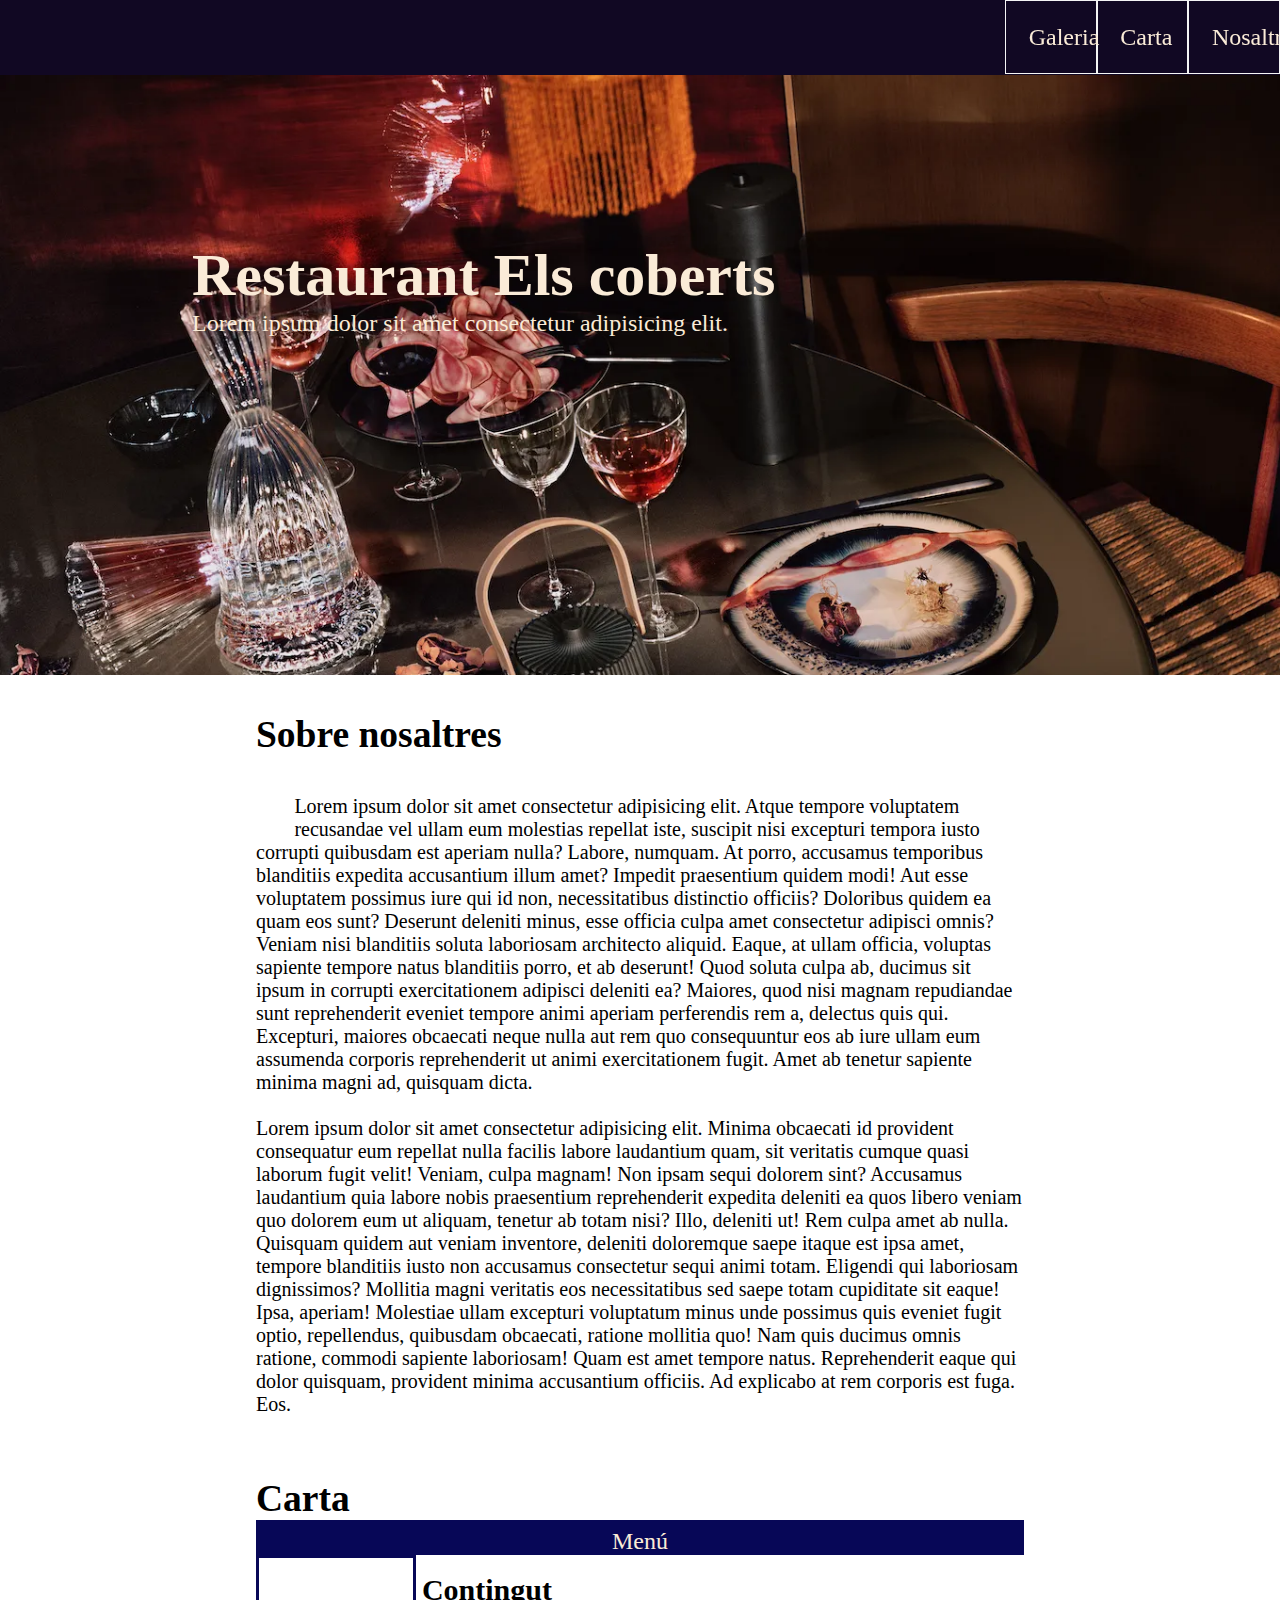
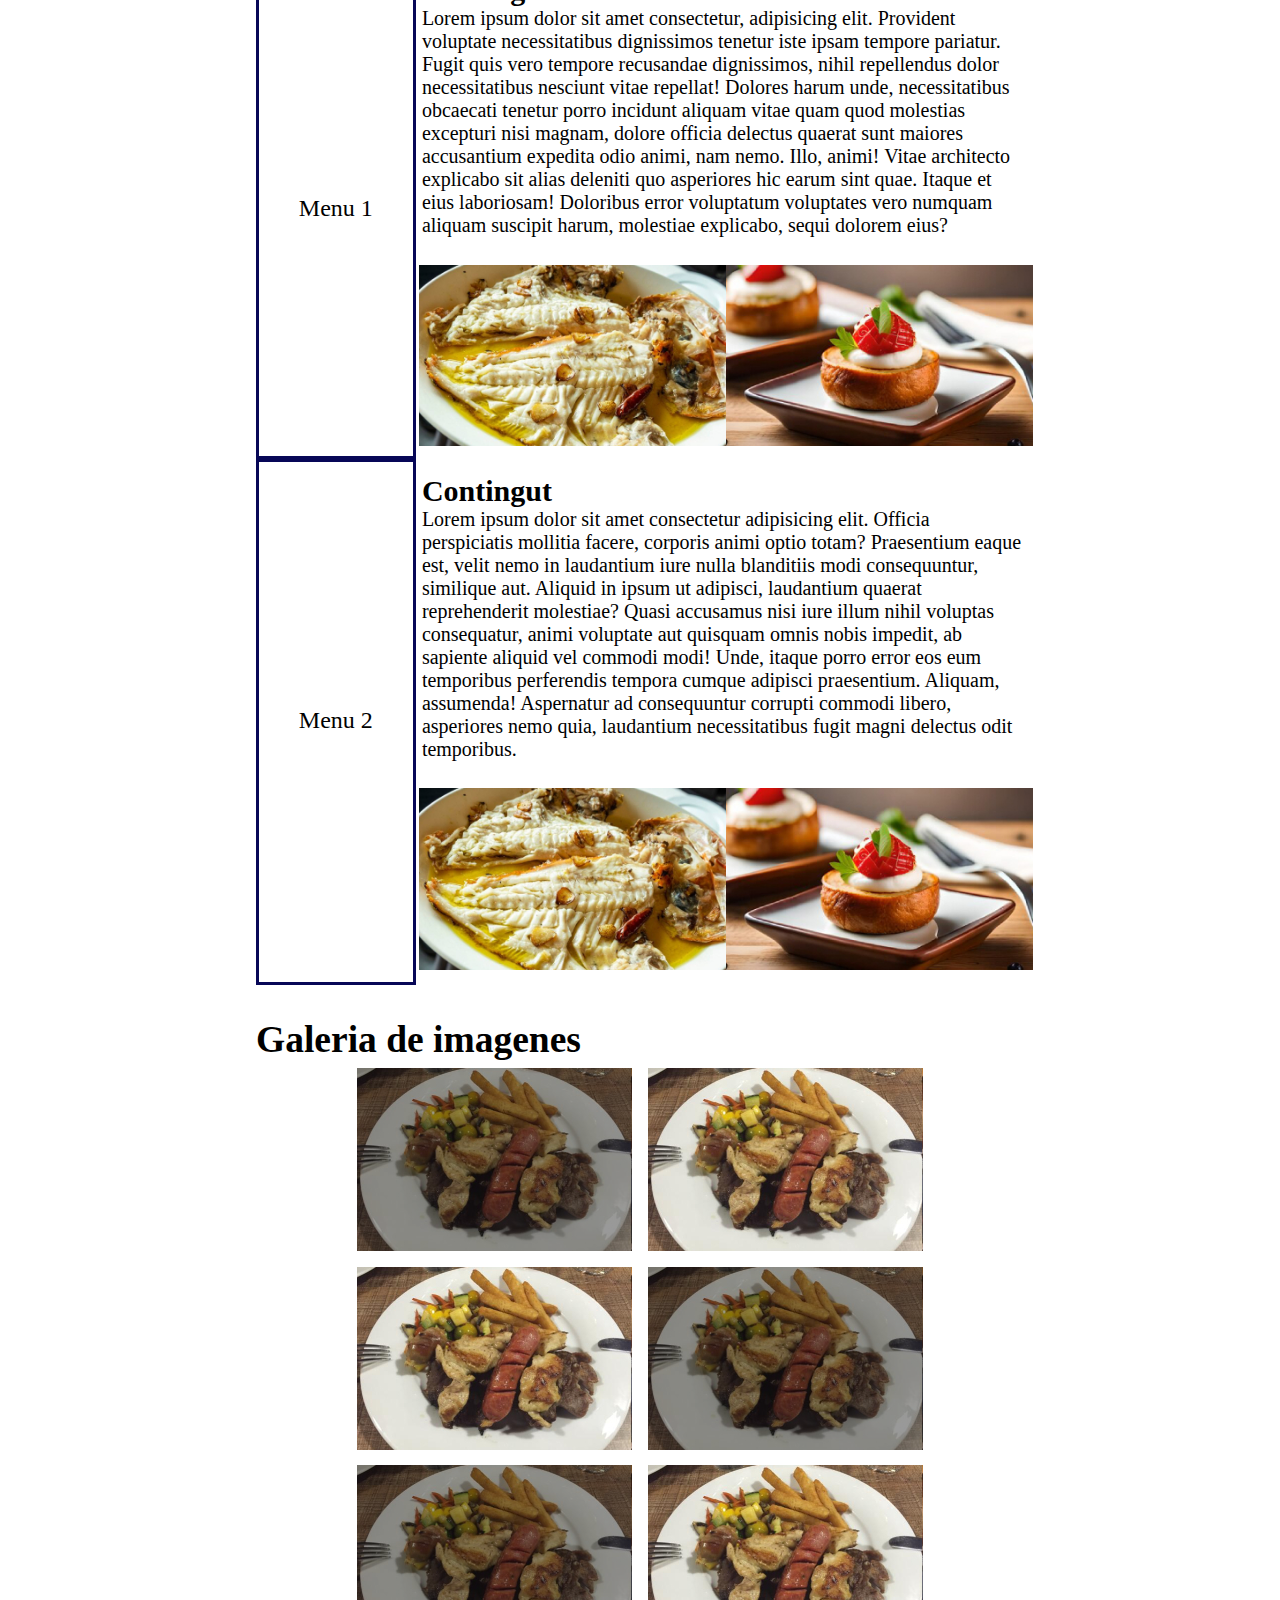
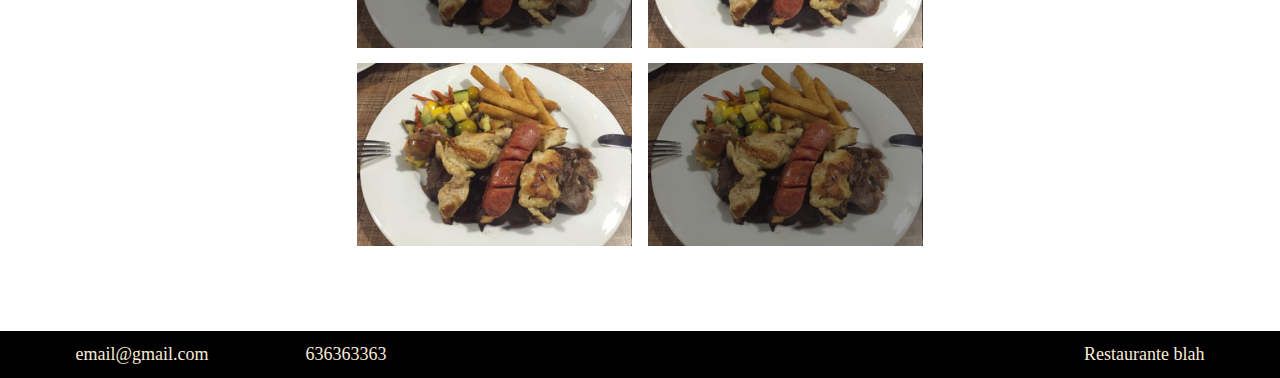
==== Proyecto-restaurante/index.html @ 462fe9fb "cambio de repo" ====
<!DOCTYPE html>
<html lang="en">
<head>
    <meta charset="UTF-8">
    <meta name="viewport" content="width=device-width, initial-scale=1.0">
    <link rel="stylesheet" href="header.css">
    <link rel="stylesheet" href="cabezal.css">
    <link rel="stylesheet" href="sobreNosaltres.css">
    <link rel="stylesheet" href="carta.css">
    <link rel="stylesheet" href="galeria.css">
    <link rel="stylesheet" href="footer.css">
    <title>Web Interficies</title>
</head>


<body style="margin-top: 5rem;">
    <div class="placeholder">
    <header>
        <div class="ul-head">
            <div class="div-head" ><a href="" class="a-header">Nosaltres</a>  </div>
            <div class="div-head" ><a href="" class="a-header">Carta    </a>  </div>
            <div class="div-head" ><a href="" class="a-header">Galeria  </a>  </div>
        </div>
    </header>
    </div>
    <div class="cuerpo">
        <!-- Imagen de entradada -->
    <div class="cabezal">
        <div class="p-cabezal">
        <h1>Restaurant Els coberts</h1>
        <p class="p-lorem">Lorem ipsum dolor sit amet consectetur adipisicing elit.</p>
        </div>
    </div> 
    <div class="contenido" style="display: flex; flex-direction: column; justify-content: center; align-items: center; padding-left: 20%; padding-right: 20%; margin-top: 0%; padding-top: 0%; margin:0%; ">
       
     <div class="H"><h2>Sobre nosaltres</h2></div>
        <!-- Contenedor sobre nosaltres  ********************** -->
        <div class="sobre-container">
            <div class="imagen-izq"><img src="/imagenes/restaurante3.png" alt="" ></div>
            <p class="p1">Lorem ipsum dolor sit amet consectetur adipisicing elit. Atque tempore voluptatem recusandae vel ullam eum molestias repellat iste, suscipit nisi excepturi tempora iusto corrupti quibusdam est aperiam nulla? Labore, numquam.
            At porro, accusamus temporibus blanditiis expedita accusantium illum amet? Impedit praesentium quidem modi! Aut esse voluptatem possimus iure qui id non, necessitatibus distinctio officiis? Doloribus quidem ea quam eos sunt?
            Deserunt deleniti minus, esse officia culpa amet consectetur adipisci omnis? Veniam nisi blanditiis soluta laboriosam architecto aliquid. Eaque, at ullam officia, voluptas sapiente tempore natus blanditiis porro, et ab deserunt!
            Quod soluta culpa ab, ducimus sit ipsum in corrupti exercitationem adipisci deleniti ea? Maiores, quod nisi magnam repudiandae sunt reprehenderit eveniet tempore animi aperiam perferendis rem a, delectus quis qui.
            Excepturi, maiores obcaecati neque nulla aut rem quo consequuntur eos ab iure ullam eum assumenda corporis reprehenderit ut animi exercitationem fugit. Amet ab tenetur sapiente minima magni ad, quisquam dicta.</p>
            <div class="clear"></div>
            <span class="imagen-der"><img src="/imagenes/restaurante2.jpg" alt="" ></span>
            <p class="p2">Lorem ipsum dolor sit amet consectetur adipisicing elit. Minima obcaecati id provident consequatur eum repellat nulla facilis labore laudantium quam, sit veritatis cumque quasi laborum fugit velit! Veniam, culpa magnam!
            Non ipsam sequi dolorem sint? Accusamus laudantium quia labore nobis praesentium reprehenderit expedita deleniti ea quos libero veniam quo dolorem eum ut aliquam, tenetur ab totam nisi? Illo, deleniti ut!
            Rem culpa amet ab nulla. Quisquam quidem aut veniam inventore, deleniti doloremque saepe itaque est ipsa amet, tempore blanditiis iusto non accusamus consectetur sequi animi totam. Eligendi qui laboriosam dignissimos?
            Mollitia magni veritatis eos necessitatibus sed saepe totam cupiditate sit eaque! Ipsa, aperiam! Molestiae ullam excepturi voluptatum minus unde possimus quis eveniet fugit optio, repellendus, quibusdam obcaecati, ratione mollitia quo!
            Nam quis ducimus omnis ratione, commodi sapiente laboriosam! Quam est amet tempore natus. Reprehenderit eaque qui dolor quisquam, provident minima accusantium officiis. Ad explicabo at rem corporis est fuga. Eos.</p>
        </div>
        <div class="H"><h2>Carta</h2></div>
             <div class="carta-container">
                <p class="item1">Menú</p>
                <p class="item2">Menu 1</p>
                <div class="item3">
                    <h4 class="carta-h4">Contingut</h4>
                    <p class="carta-p">Lorem ipsum dolor sit amet consectetur, adipisicing elit. Provident voluptate necessitatibus dignissimos tenetur iste ipsam tempore pariatur. Fugit quis vero tempore recusandae dignissimos, nihil repellendus dolor necessitatibus nesciunt vitae repellat!
                    Dolores harum unde, necessitatibus obcaecati tenetur porro incidunt aliquam vitae quam quod molestias excepturi nisi magnam, dolore officia delectus quaerat sunt maiores accusantium expedita odio animi, nam nemo. Illo, animi!
                    Vitae architecto explicabo sit alias deleniti quo asperiores hic earum sint quae. Itaque et eius laboriosam! Doloribus error voluptatum voluptates vero numquam aliquam suscipit harum, molestiae explicabo, sequi dolorem eius?</p>
                </div>
                <div class="item4">
                    <div class="div-img">
                        <img class="img-it" src="imagenes/plato5.jpg" alt="plato1">
                    </div>
                    <div class="div-img">
                        <img class="img-it" src="imagenes/plato6.jpg" alt="plato2">
                    </div>
                </div>
            </div>     
            <!-- ******************************************* -->
            <div class="carta-container2">
                <p class="item5">Menu 2</p>
                <div class="item6">
                    <h4 class="carta-h4">Contingut</h4>
                    <p class="carta-p">Lorem ipsum dolor sit amet consectetur adipisicing elit. Officia perspiciatis mollitia facere, corporis animi optio totam? Praesentium eaque est, velit nemo in laudantium iure nulla blanditiis modi consequuntur, similique aut.
                    Aliquid in ipsum ut adipisci, laudantium quaerat reprehenderit molestiae? Quasi accusamus nisi iure illum nihil voluptas consequatur, animi voluptate aut quisquam omnis nobis impedit, ab sapiente aliquid vel commodi modi!
                    Unde, itaque porro error eos eum temporibus perferendis tempora cumque adipisci praesentium. Aliquam, assumenda! Aspernatur ad consequuntur corrupti commodi libero, asperiores nemo quia, laudantium necessitatibus fugit magni delectus odit temporibus.</p>
                </div>
                <div class="item7">
                    <div class="div-img">
                        <img class="img-it" src="imagenes/plato5.jpg" alt="plato1">
                    </div>
                    <div class="div-img">
                        <img class="img-it" src="imagenes/plato6.jpg" alt="plato2">
                    </div>
                </div>
          </div>

            <div class="H"> <h2>Galeria de imagenes</h2></div>
            <div class="galeria-container">
                <img class="img-galeria" src="imagenes/plato2.jpg" alt="">
                <img class="img-galeria" src="imagenes/plato2.jpg" alt="">
                <img class="img-galeria" src="imagenes/plato2.jpg" alt="">
                <img class="img-galeria" src="imagenes/plato2.jpg" alt="">
                <img class="img-galeria" src="imagenes/plato2.jpg" alt="">
                <img class="img-galeria" src="imagenes/plato2.jpg" alt="">
                <img class="img-galeria" src="imagenes/plato2.jpg" alt="">
                <img class="img-galeria" src="imagenes/plato2.jpg" alt="">
            </div>
        </div>
   
    </div>
  </div>
     <footer>
            <div class="footer-left"> email@gmail.com  </div>
            <div class="footer-left"> 636363363        </div>
            <div class="invisible"></div>
            <div class="footer-right">Restaurante blah </div>
    </footer>
</body>
</html>
---- Proyecto-restaurante/header.css ----
*{
    padding: 0px;
    margin: 0px;
    font-size: 15px;
}
header {
    background-color: #110823;
    font-size: xx-large;
    height: 5rem;
    color: antiquewhite;
    padding: 0px;
    margin: 0px;
    margin-bottom: 0%;
}

.div-head {
    border: 1px solid whitesmoke;
    float: right;
    width: 7%;
    align-items: center ;
    justify-content: center ;
    text-align: center;
}

.div-head:hover{
    background-color: rgb(46, 42, 42);
    transform:scale(1.1);
}
.a-header{
    padding: 1.5rem   ;
    display: block;
    font-size: x-large    ;
    color: antiquewhite ;
    text-decoration: none;

}
.placeholder{
    width: 100%;
    height: 3rem;
    position: fixed;
    top: 0px;
}
---- Proyecto-restaurante/cabezal.css ----
*{
    padding: 0px;
    margin: 0px;
    font-size: 15px;
}
.cabezal{
    margin-top: 1%;
    color: antiquewhite;
    margin: 0%;
    margin-top: 0%;
    width: 100%;
    height: 40rem;
    padding: 0px;
    display: flex;
    justify-content: flex-start;
    align-items: flex-start;
    background-image: url('imagenes/fondo.webp');
    background-size:cover ;
    margin-bottom: 0%;
}
.p-cabezal{
    margin-top: 13%;
    margin-left: 15%;
}
h1{
    font-size: 4rem;
}
.p-lorem{
    font-size: x-large  ;
}
---- Proyecto-restaurante/sobreNosaltres.css ----
.H{
    margin-top: 5%  ;
    width: 100%;
    display: flex;
    justify-content: flex-start ;
    margin-bottom: 0%;
}
h2{
    font-size: 2.5rem;
}

.sobre-container{
    margin-top: 5%   ;
}
.imagen-izq{
    float:left;
    margin-right: 5% ;
    margin-bottom: 3% ;

}
.clear{
    clear: both;
}
.imagen-der{
    float:right;
    float: inline-end;
    margin-left: 5%;

}

.imagen-der :hover{
    transform: scale(1.8);
}
.imagen-izq :hover{
    transform: scale(1.8);
}
p{
    margin-bottom: 3% ;
    font-size: 20px;
}
---- Proyecto-restaurante/carta.css ----
.carta-container{
    width: 100%;
    display: grid;
    grid-template-columns: 20% 40% 40%;
    justify-content: space-evenly;
    height: 100%;
    padding: 0%;
}
.item1{
    padding-top: 1%;
    margin: 0%;
    width: 100%;
    align-items: center;
    font-size: 1.6rem ;
    color: antiquewhite;
    text-align: center ;
    justify-content: center;
    grid-column: 1 / span 4;
    background-color: rgb(7, 7, 87);
}
.item2{
    font-size: 1.6rem ;
    border: 3px solid rgb(7, 7, 87);  
    width: 100%;
    height: 100%;
    display: flex;
    justify-content: center;
    align-items: center;
    text-align: center;
    grid-row: 2 / span 2;
    grid-column: 1 ;
  
}
.item3{
    margin-top: 3%;
    font-size: 2rem;
    padding-left: 2%;
    grid-row: 2;
    grid-column: 2/ span 3;
    justify-content: flex-start;
    align-items: center ;
}
.item4{
    display: flex;  
    justify-content: space-evenly ;
    align-items: center;
    grid-column: 2/ span 3;
    grid-row: 3;
}

.img-it{
    margin: 3%;
    width: 100%;
}

.carta-h4{
    font-size: 2rem;
}
.carta-p{
    font-size: 20px;
}
.div-img{
   display: flex;
}


/* ++++++++++++++++++++++ */
.carta-container2{
    width: 100%;
    display: grid;
    grid-template-columns: 20% 40% 40%;
    justify-content: space-evenly;
    border-top: 0px;
    height: 100%;
    padding: 0%;
    gap:0px;
    
}

.item5{
    font-size: 1.6rem ;
    border: 3px solid rgb(7, 7, 87);  
    width: 100%;
    height: 100%;
    display: flex;
    justify-content: center;
    align-items: center;
    text-align: center;
    grid-row: 2 / span 2;
    grid-column: 1 ;
    margin-top: 0%;
    padding-top: 0%;   
}

.item6{
    margin-top: 3%;
    font-size: 2rem;
    padding-left: 2%;
    grid-row: 2;
    grid-column: 2/ span 3;
    justify-content: flex-start;
    align-items: center ;
}
.item7{
    display: flex;  
    justify-content: space-evenly ;
    height: 100%;
    width: 100%;
    align-items: center;
    grid-column: 2/ span 3;
    grid-row: 3;
}
---- Proyecto-restaurante/galeria.css ----
.galeria-container{
    display: flex;
    flex-wrap: wrap;
    justify-content: center;
    align-items: center;
    margin-bottom: 10%;
}
.galeria-container img:nth-child(1),
.galeria-container img:nth-child(4),
.galeria-container img:nth-child(5),
.galeria-container img:nth-child(8) {
    filter: brightness(60%);
}
.img-galeria{
    margin: 1%;
}
.galeria-container img:hover{
    filter: brightness(0.5);
    transform: scale(0.9);
    border: 5px ridge rgb(142, 142, 237);
}
---- Proyecto-restaurante/footer.css ----
footer{
padding: 1%;
height: 2%;
width: 98%;
display: flex; 
align-items: center;  
justify-content: space-between;
flex-direction: row;
background-color: black;
color: antiquewhite;

}

.invisible{
    height: 100%;
    width: 50%;
    border:1px solid black
}
.footer-right{
    font-size:large;
    margin-right: 5%;
}

.footer-left{
    font-size:large;
    margin-left: 5%; ;
}
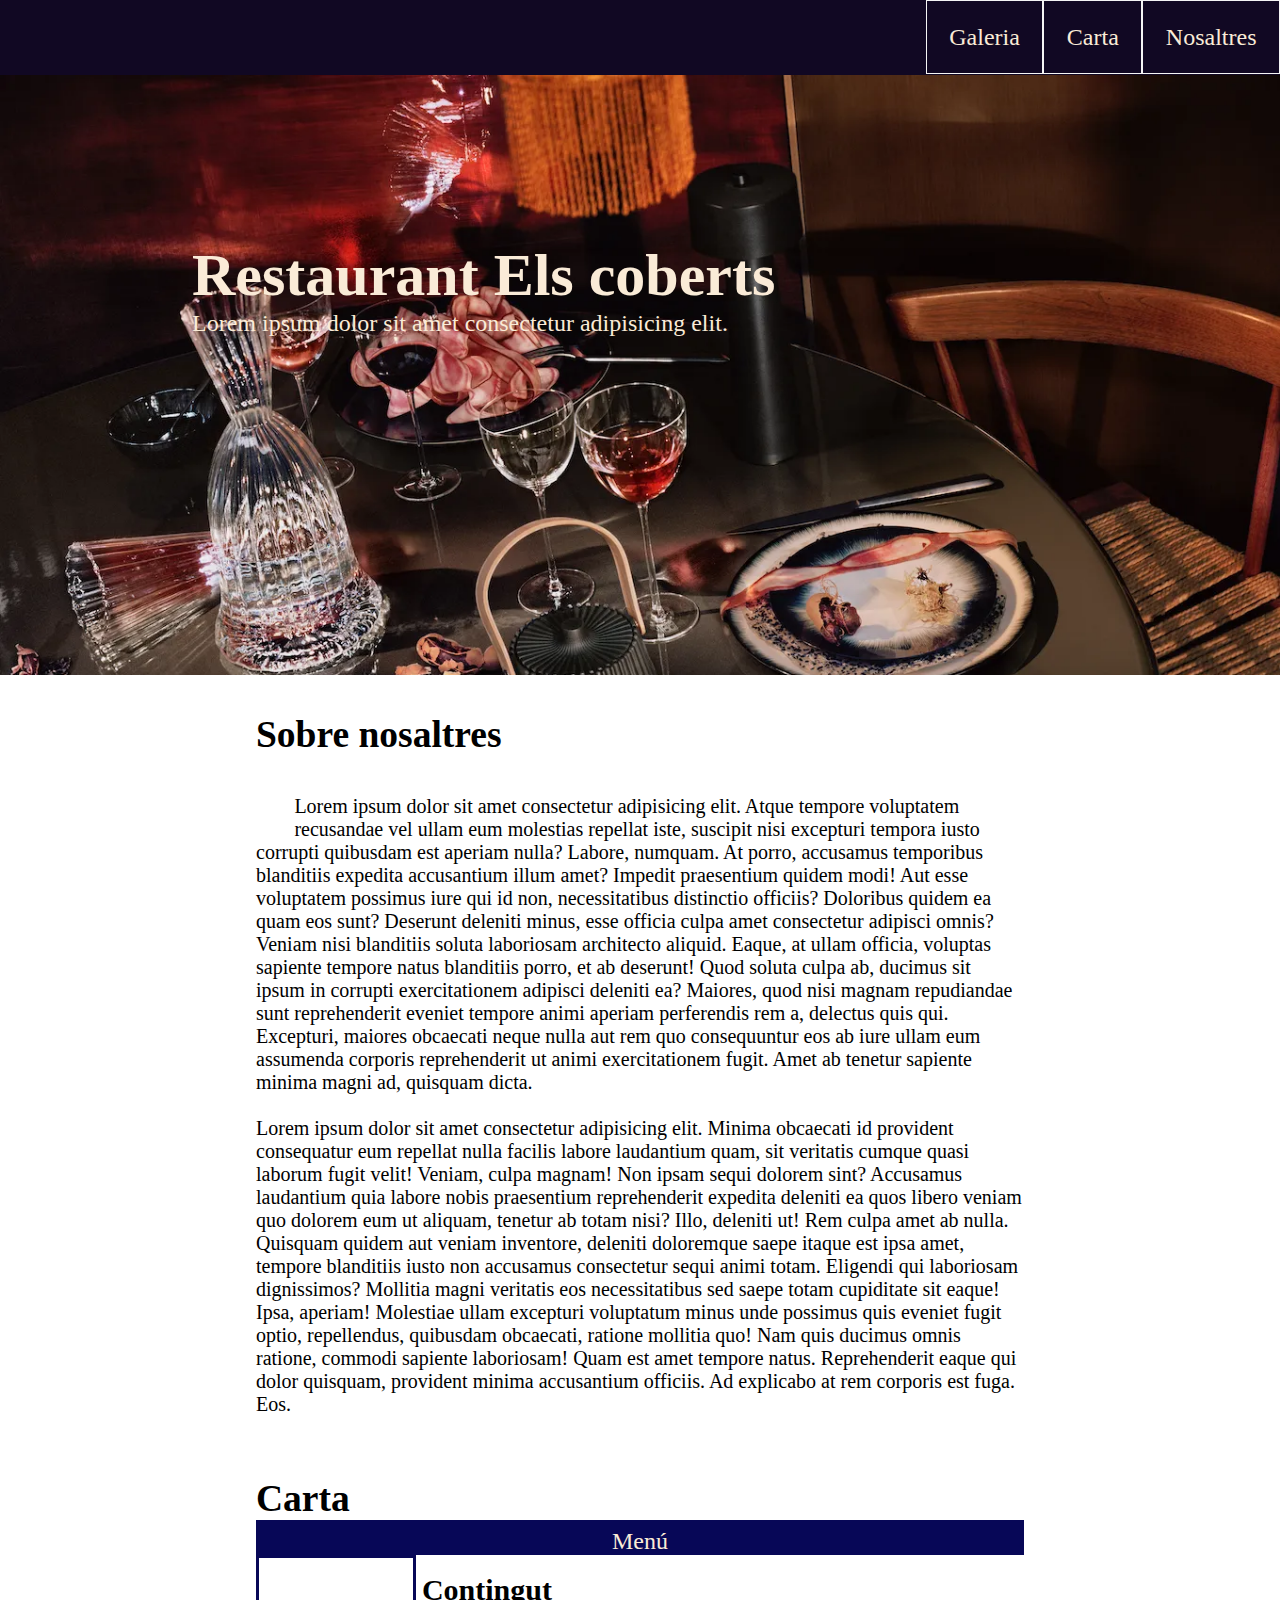
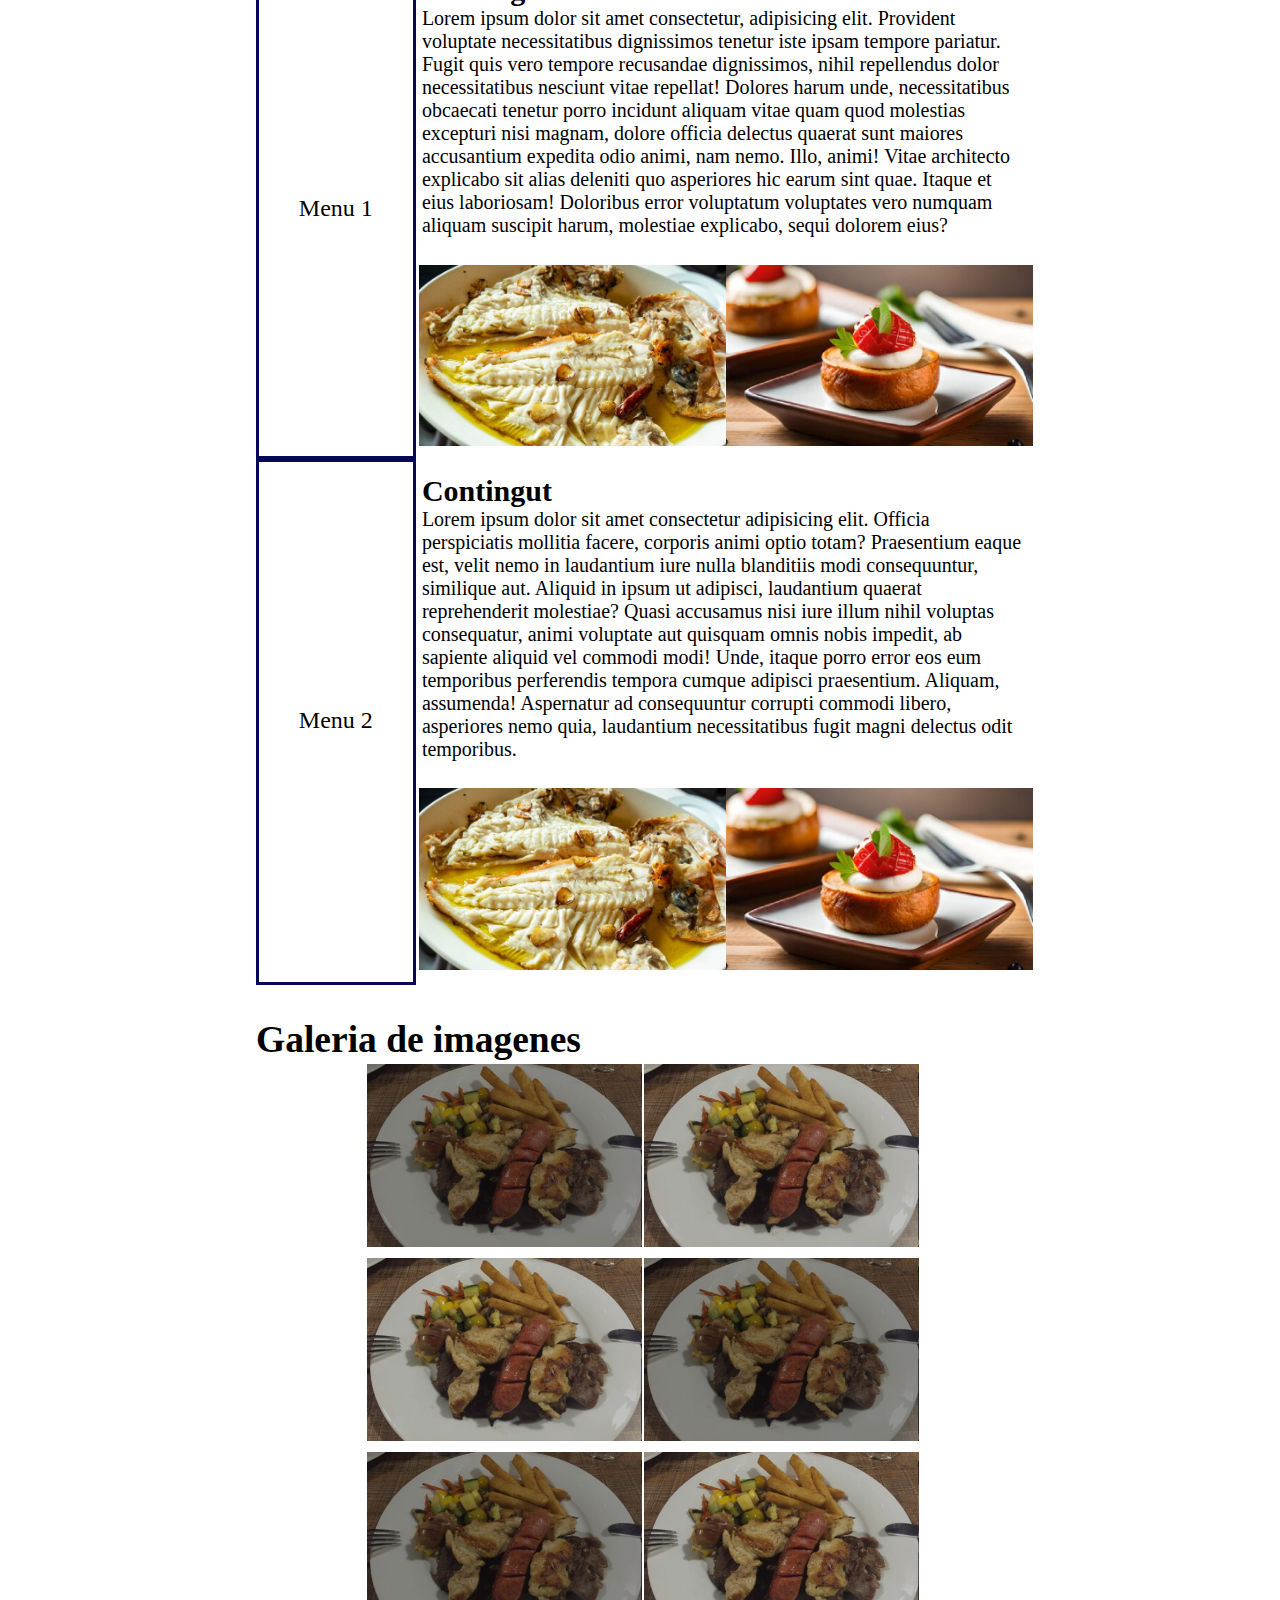
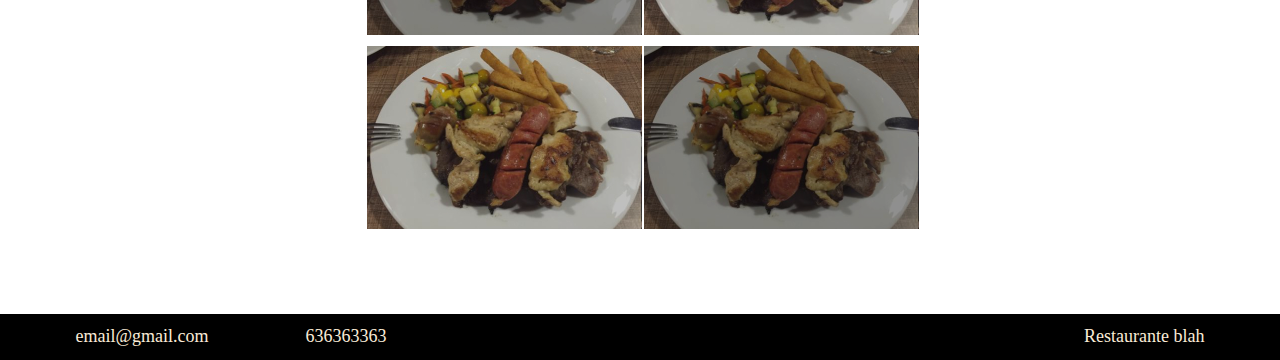
==== commit 5d96648f: "fin proyecto restaurante" ====
--- a/Proyecto-restaurante/index.html
+++ b/Proyecto-restaurante/index.html
@@ -31,7 +31,7 @@
         <p class="p-lorem">Lorem ipsum dolor sit amet consectetur adipisicing elit.</p>
         </div>
     </div> 
-    <div class="contenido" style="display: flex; flex-direction: column; justify-content: center; align-items: center; padding-left: 20%; padding-right: 20%; margin-top: 0%; padding-top: 0%; margin:0%; ">
+    <div class="contenido">
        
      <div class="H"><h2>Sobre nosaltres</h2></div>
         <!-- Contenedor sobre nosaltres  ********************** -->
@@ -90,14 +90,14 @@
 
             <div class="H"> <h2>Galeria de imagenes</h2></div>
             <div class="galeria-container">
-                <img class="img-galeria" src="imagenes/plato2.jpg" alt="">
-                <img class="img-galeria" src="imagenes/plato2.jpg" alt="">
-                <img class="img-galeria" src="imagenes/plato2.jpg" alt="">
-                <img class="img-galeria" src="imagenes/plato2.jpg" alt="">
-                <img class="img-galeria" src="imagenes/plato2.jpg" alt="">
-                <img class="img-galeria" src="imagenes/plato2.jpg" alt="">
-                <img class="img-galeria" src="imagenes/plato2.jpg" alt="">
-                <img class="img-galeria" src="imagenes/plato2.jpg" alt="">
+                <div class="img-div"><img class="img-galeria" src="imagenes/plato2.jpg" alt=""></div>
+                <div class="img-div"><img class="img-galeria" src="imagenes/plato2.jpg" alt=""></div>
+                <div class="img-div"><img class="img-galeria" src="imagenes/plato2.jpg" alt=""></div>
+                <div class="img-div"><img class="img-galeria" src="imagenes/plato2.jpg" alt=""></div>
+                <div class="img-div"><img class="img-galeria" src="imagenes/plato2.jpg" alt=""></div>
+                <div class="img-div"><img class="img-galeria" src="imagenes/plato2.jpg" alt=""></div>
+                <div class="img-div"><img class="img-galeria" src="imagenes/plato2.jpg" alt=""></div>
+                <div class="img-div"><img class="img-galeria" src="imagenes/plato2.jpg" alt=""></div>
             </div>
         </div>
    
--- a/Proyecto-restaurante/header.css
+++ b/Proyecto-restaurante/header.css
@@ -16,8 +16,7 @@
 .div-head {
     border: 1px solid whitesmoke;
     float: right;
-    width: 7%;
-    align-items: center ;
+    align-items: center ;   
     justify-content: center ;
     text-align: center;
 }
@@ -39,4 +38,5 @@
     height: 3rem;
     position: fixed;
     top: 0px;
-}+}
+
--- a/Proyecto-restaurante/cabezal.css
+++ b/Proyecto-restaurante/cabezal.css
@@ -3,6 +3,18 @@
     margin: 0px;
     font-size: 15px;
 }
+.contenido{
+    display: flex;
+    flex-direction: column;
+    justify-content: center;
+    align-items: center;
+    padding-left: 20%;
+    padding-right: 20%;
+    margin-top: 0%; 
+    padding-top: 0%;
+    margin:0%; 
+}
+
 .cabezal{
     margin-top: 1%;
     color: antiquewhite;
@@ -28,3 +40,11 @@
 .p-lorem{
     font-size: x-large  ;
 }
+
+@media(max-width: 600px){
+    
+    .contenido{
+        padding-left: 2%;
+        padding-right: 2%;
+    } 
+}
--- a/Proyecto-restaurante/sobreNosaltres.css
+++ b/Proyecto-restaurante/sobreNosaltres.css
@@ -37,4 +37,26 @@
 p{
     margin-bottom: 3% ;
     font-size: 20px;
-}+}
+
+@media(max-width: 600px){
+    img{
+        width: 100%;
+        height: 100%;
+    }
+  
+  .imagen-der{
+    width: 100%;
+    margin: 1%;
+  }
+  .imagen-izq{
+    width: 100%;
+    margin: 1%;
+  }
+  .imagen-der :hover{
+    transform: scale(1.0);
+}
+.imagen-izq :hover{
+    transform: scale(1.0);
+}
+}
--- a/Proyecto-restaurante/carta.css
+++ b/Proyecto-restaurante/carta.css
@@ -110,4 +110,214 @@
     align-items: center;
     grid-column: 2/ span 3;
     grid-row: 3;
+}
+
+@media(max-width: 800px){
+    .carta-container{
+        width: 100%;
+        display: grid;
+        grid-template-columns: 20% 80%;
+        /* grid-template-rows: 10% 30% 30% 30%; */
+        justify-content: space-evenly;
+        height: 100%;
+        padding: 0%;
+        gap: 3px;
+    }
+    .item1{
+        padding-top: 1%;
+        margin: 0%;
+        width: 100%;
+        align-items: center;
+        font-size: 1.6rem ;
+        color: antiquewhite;
+        text-align: center ;
+        justify-content: center;
+        grid-column: 1 / span 2;
+        background-color: rgb(7, 7, 87);
+    }
+    .item2{
+        font-size: 1.6rem ;
+        border: 3px solid rgb(7, 7, 87);  
+        width: 100%;
+        height: 100%;
+        display: flex;
+        justify-content: center;
+        align-items: center;
+        text-align: center;
+        grid-row: 2 / span 3;
+        grid-column: 1 ;
+      
+    }
+    .item3{
+        margin-top: 3%;
+        font-size: 1rem;
+        padding-left: 2%;
+        grid-row: 2;
+        grid-column: 2;
+        justify-content: flex-start;
+        align-items: center ;
+    }
+    .item4{
+        display: flex;  
+        flex-direction: column;
+        align-items: center;
+        text-align: center;
+        grid-column: 2;
+        grid-row: 4;
+    }
+    .carta-h4{
+        font-size: 2rem;
+    }
+    .carta-p{
+        font-size: 15px;
+    }
+    .img-it{
+
+        width: 100%;
+    }
+ 
+    
+/* ****************************** */
+.carta-container2{
+    width: 100%;
+    display: grid;
+    grid-template-columns: 20% 80%;
+    justify-content: space-evenly;
+    border-top: 0px;
+    height: 100%;
+    padding: 0%;
+    gap:0px;
+    
+}
+
+.item5{ 
+    font-size: 1.6rem ;
+    border: 3px solid rgb(7, 7, 87);  
+    width: 100%;
+    height: 100%;
+    display: flex;
+    justify-content: center;
+    align-items: center;
+    text-align: center;
+    grid-row: 1 / span 4;
+    grid-column: 1 ;
+  
+}
+
+.item6{
+    margin-top: 3%;
+    font-size: 1rem;
+    padding-left: 2%;
+    grid-row: 2;
+    grid-column: 2;
+    justify-content: flex-start;
+    align-items: center ;
+}
+.item7{
+    display: flex;  
+    flex-direction: column;
+    align-items: center;
+    text-align: center;
+    grid-column: 2;
+    grid-row: 4;
+}
+
+}
+
+@media(max-width: 600px){
+    .carta-container{
+        width: 100%;
+        display: flex;
+        flex-direction: column;
+        justify-content: center;
+    }
+    .item1{
+        display: none;
+    }
+    .item2{
+        font-size: 1.6rem ;
+        border: 1px solid rgb(7, 7, 87);  
+        width: 98%;
+        height: 5rem;
+        display: flex;
+        justify-content:flex-start;
+        align-items: center;
+        text-align: center;
+        padding-left: 2%;
+        margin-bottom: 0%;
+      
+    }
+    .item3{
+        margin-top: 3%;
+        font-size: 1rem;
+        padding-left: 2%;
+        justify-content: flex-start;
+        align-items: center ;
+    }
+    .item4{
+        width: 100%;
+        height: 100%;
+        display: flex;  
+        flex-direction: column;
+        align-items: center;
+        text-align: center;
+    }
+    .carta-h4{
+        margin: 0%;
+        font-size: 2rem;
+    }
+    .carta-p{
+        font-size: 15px;
+    }
+    .img-it{
+        height: 100%;
+        width: 100%;
+    }
+    img{
+        width: 100%;
+        height: 100%;
+    }
+ 
+    
+/* ****************************** */
+.carta-container2{
+    width: 100%;
+    display: flex;
+    flex-direction: column;
+    justify-content: center;
+    
+}
+
+.item5{ 
+    font-size: 1.6rem ;
+        border: 1px solid rgb(7, 7, 87);  
+        width: 98%;
+        height: 5rem;
+        display: flex;
+        justify-content:flex-start;
+        align-items: center;
+        text-align: center;
+        padding-left: 2%;
+        margin-bottom: 0%;
+  
+}
+
+.item6{
+    margin-top: 3%;
+    font-size: 1rem;
+    padding-left: 2%;
+    grid-row: 2;
+    grid-column: 2;
+    justify-content: flex-start;
+    align-items: center ;
+}
+.item7{
+    display: flex;  
+    flex-direction: column;
+    align-items: center;
+    text-align: center;
+    grid-column: 2;
+    grid-row: 4;
+}
+
 }--- a/Proyecto-restaurante/galeria.css
+++ b/Proyecto-restaurante/galeria.css
@@ -5,17 +5,43 @@
     align-items: center;
     margin-bottom: 10%;
 }
-.galeria-container img:nth-child(1),
-.galeria-container img:nth-child(4),
-.galeria-container img:nth-child(5),
-.galeria-container img:nth-child(8) {
-    filter: brightness(60%);
+.galeria-container, .img-div:nth-child(1),
+.galeria-container, .img-div:nth-child(4),
+.galeria-container, .img-div:nth-child(5),
+.galeria-container, .img-div:nth-child(8) { 
+    filter: brightness(75%)
 }
 .img-galeria{
     margin: 1%;
+    width: 100%;
 }
 .galeria-container img:hover{
     filter: brightness(0.5);
     transform: scale(0.9);
     border: 5px ridge rgb(142, 142, 237);
+}
+.img-div{
+margin: 0.1%;
+}
+
+@media(max-width: 800px){
+    .galeria-container{
+        display: flex;
+        align-items: center;
+        margin-bottom: 10%;
+    }
+    .img-div{
+        width: 49%;
+    }
+}
+
+@media(max-width: 600px){
+    .galeria-container{
+        display: flex;
+        align-items: center;
+        margin-bottom: 10%;
+    }
+    .img-div{
+        width: 100%;
+    }
 }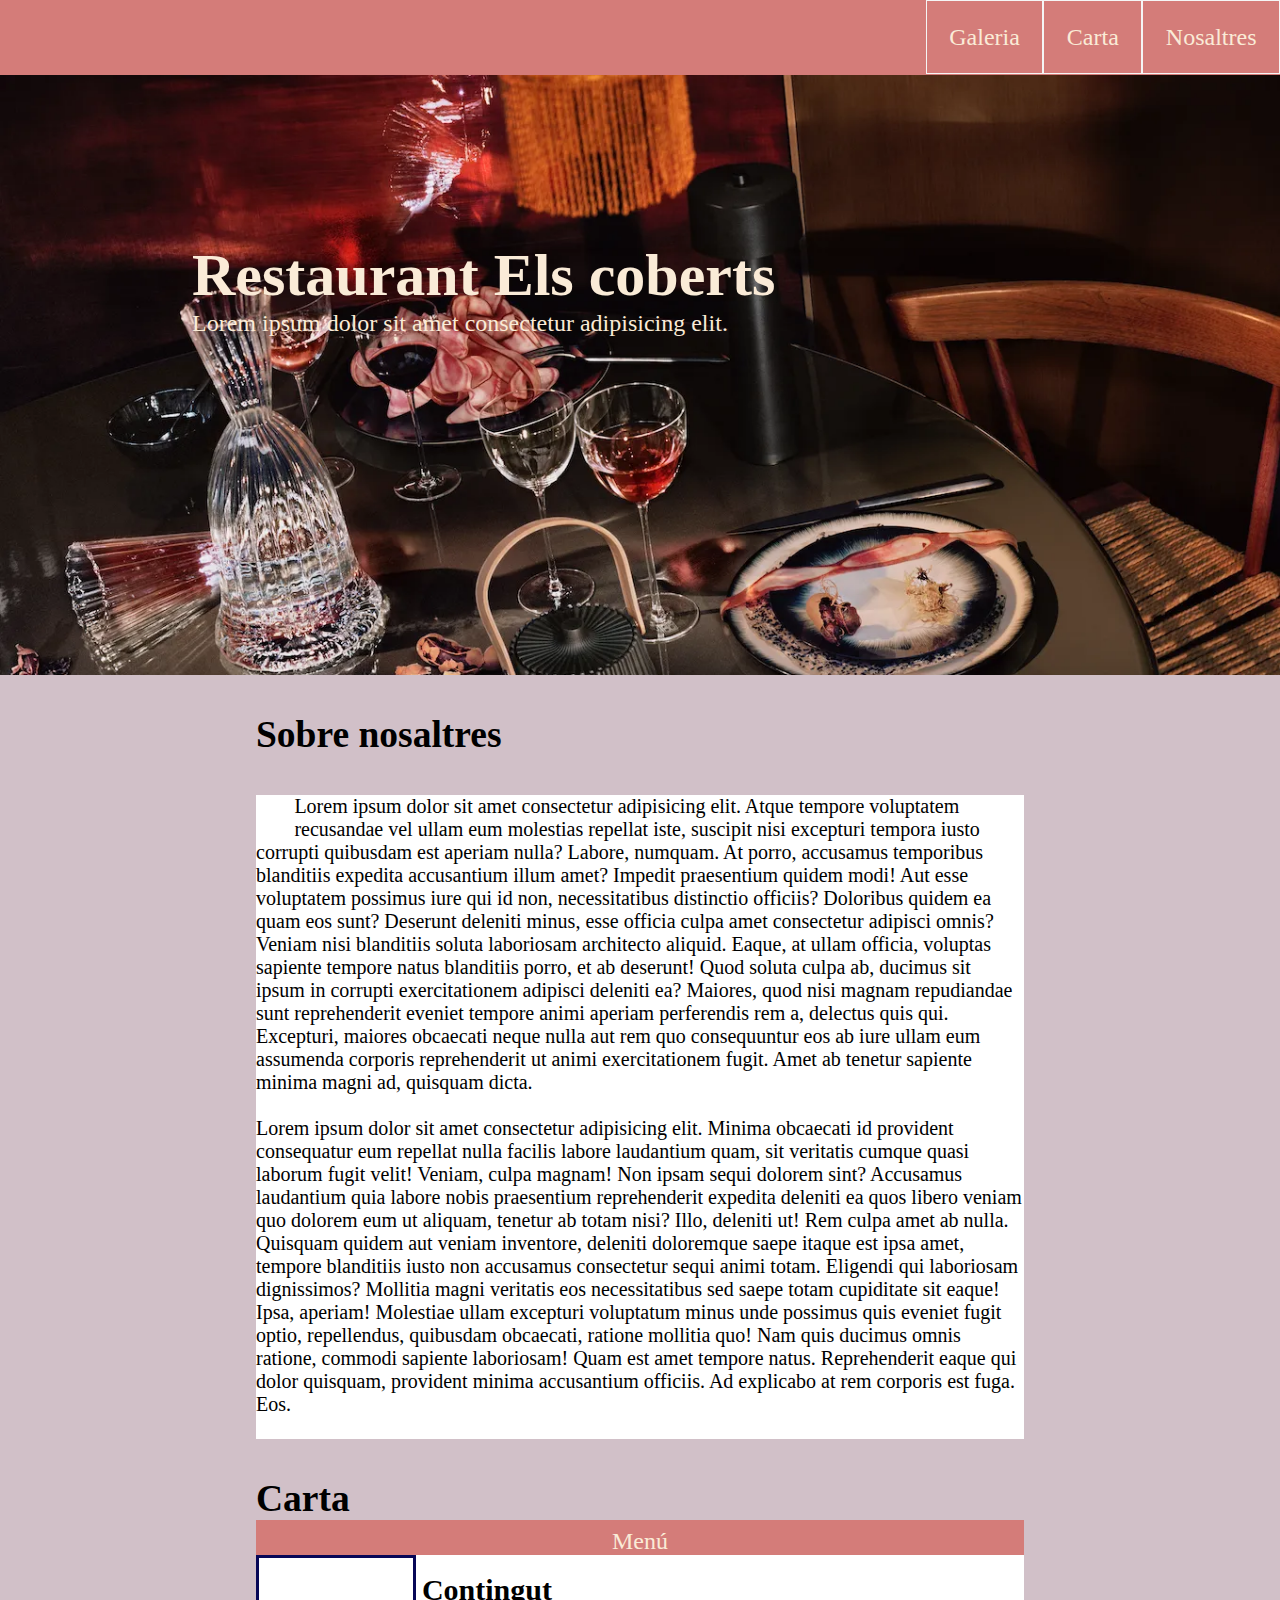
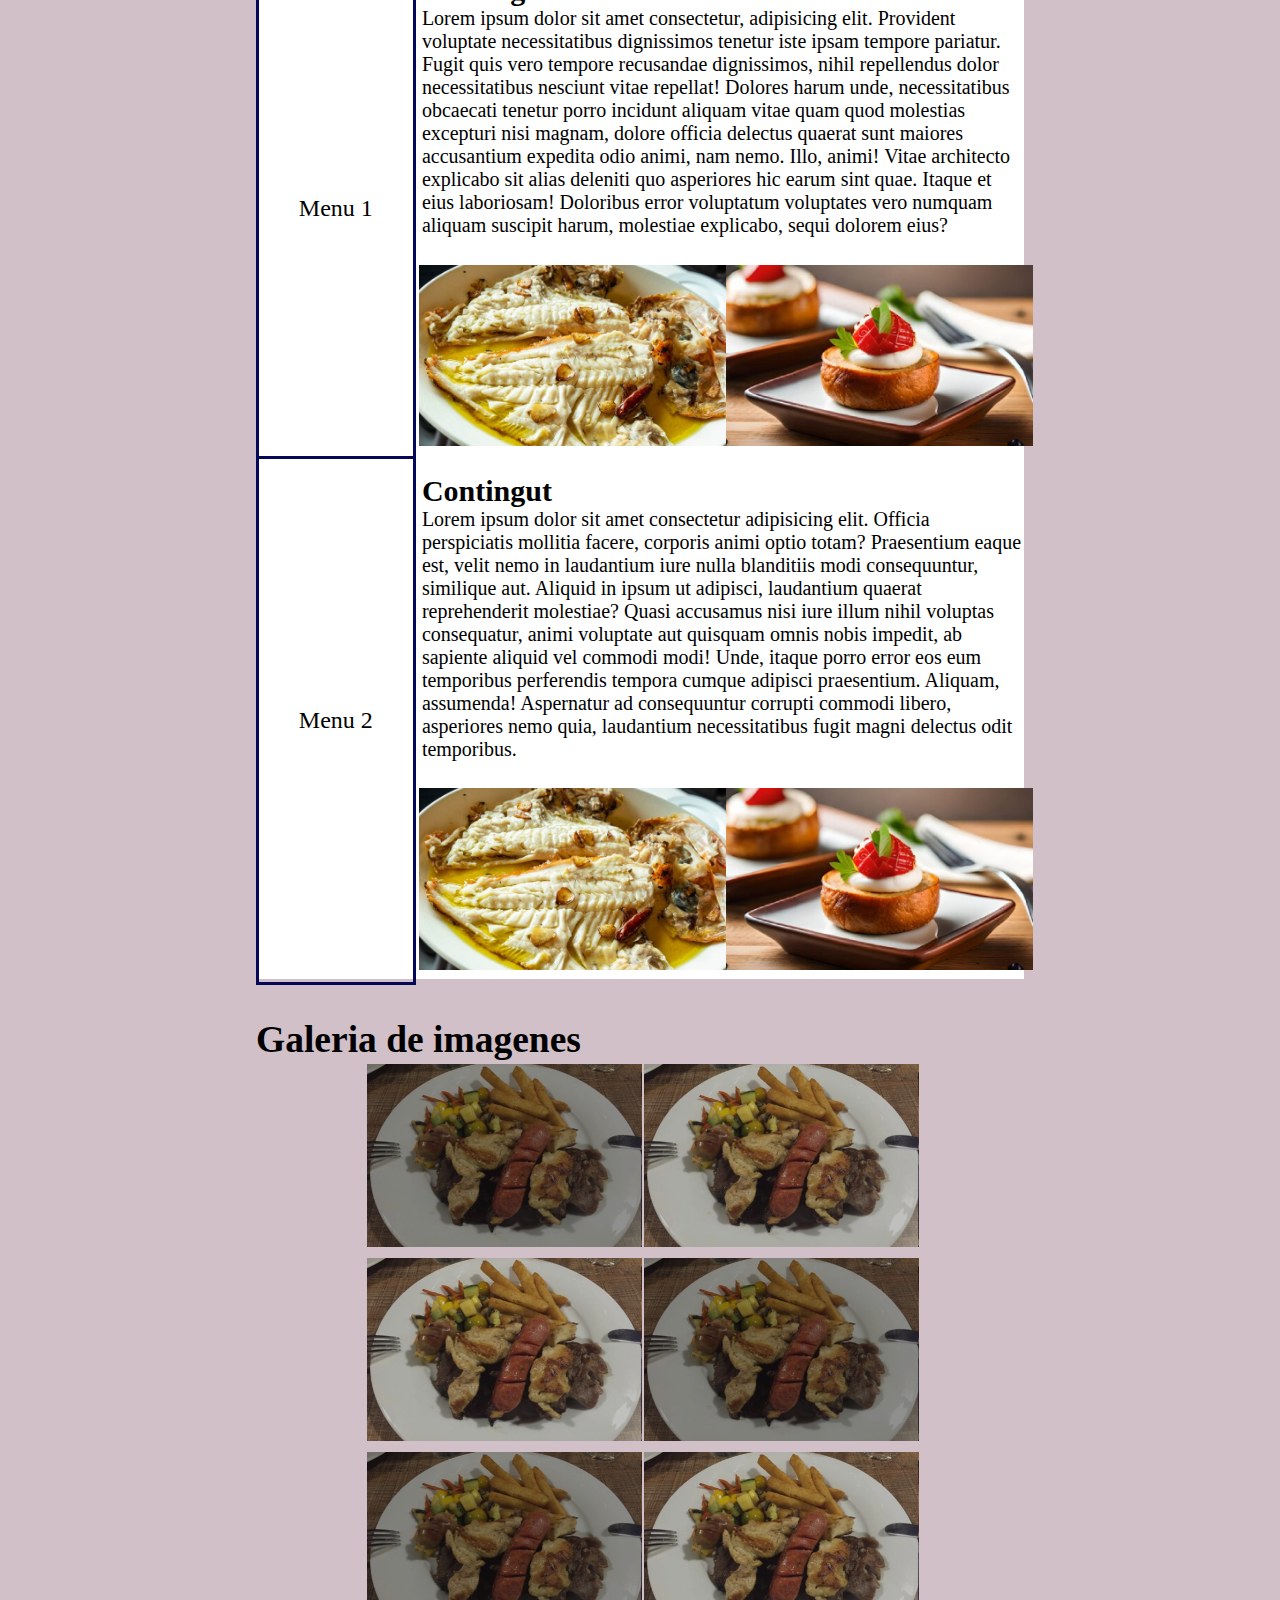
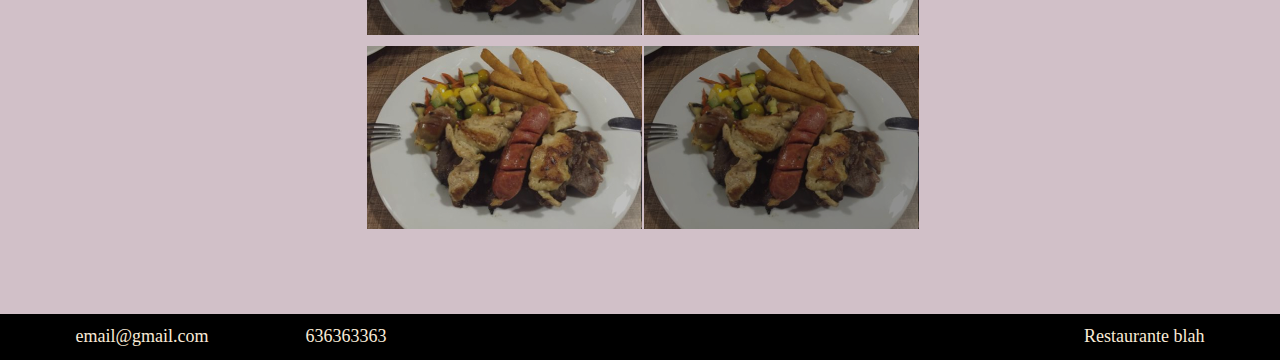
==== commit b4301f1e: "examen guardian" ====
--- a/Proyecto-restaurante/index.html
+++ b/Proyecto-restaurante/index.html
@@ -13,7 +13,7 @@
 </head>
 
 
-<body style="margin-top: 5rem;">
+<body style="margin-top: 5rem; background-color: #D1C0C8" >
     <div class="placeholder">
     <header>
         <div class="ul-head">
--- a/Proyecto-restaurante/header.css
+++ b/Proyecto-restaurante/header.css
@@ -4,7 +4,7 @@
     font-size: 15px;
 }
 header {
-    background-color: #110823;
+    background-color: #D47C79;
     font-size: xx-large;
     height: 5rem;
     color: antiquewhite;
--- a/Proyecto-restaurante/sobreNosaltres.css
+++ b/Proyecto-restaurante/sobreNosaltres.css
@@ -10,6 +10,7 @@
 }
 
 .sobre-container{
+    background-color: white;
     margin-top: 5%   ;
 }
 .imagen-izq{
--- a/Proyecto-restaurante/carta.css
+++ b/Proyecto-restaurante/carta.css
@@ -1,5 +1,6 @@
 
 .carta-container{
+    background-color: white;
     width: 100%;
     display: grid;
     grid-template-columns: 20% 40% 40%;
@@ -17,7 +18,7 @@
     text-align: center ;
     justify-content: center;
     grid-column: 1 / span 4;
-    background-color: rgb(7, 7, 87);
+    background-color: #D47C79;
 }
 .item2{
     font-size: 1.6rem ;
@@ -67,6 +68,7 @@
 
 /* ++++++++++++++++++++++ */
 .carta-container2{
+    background-color: white;
     width: 100%;
     display: grid;
     grid-template-columns: 20% 40% 40%;
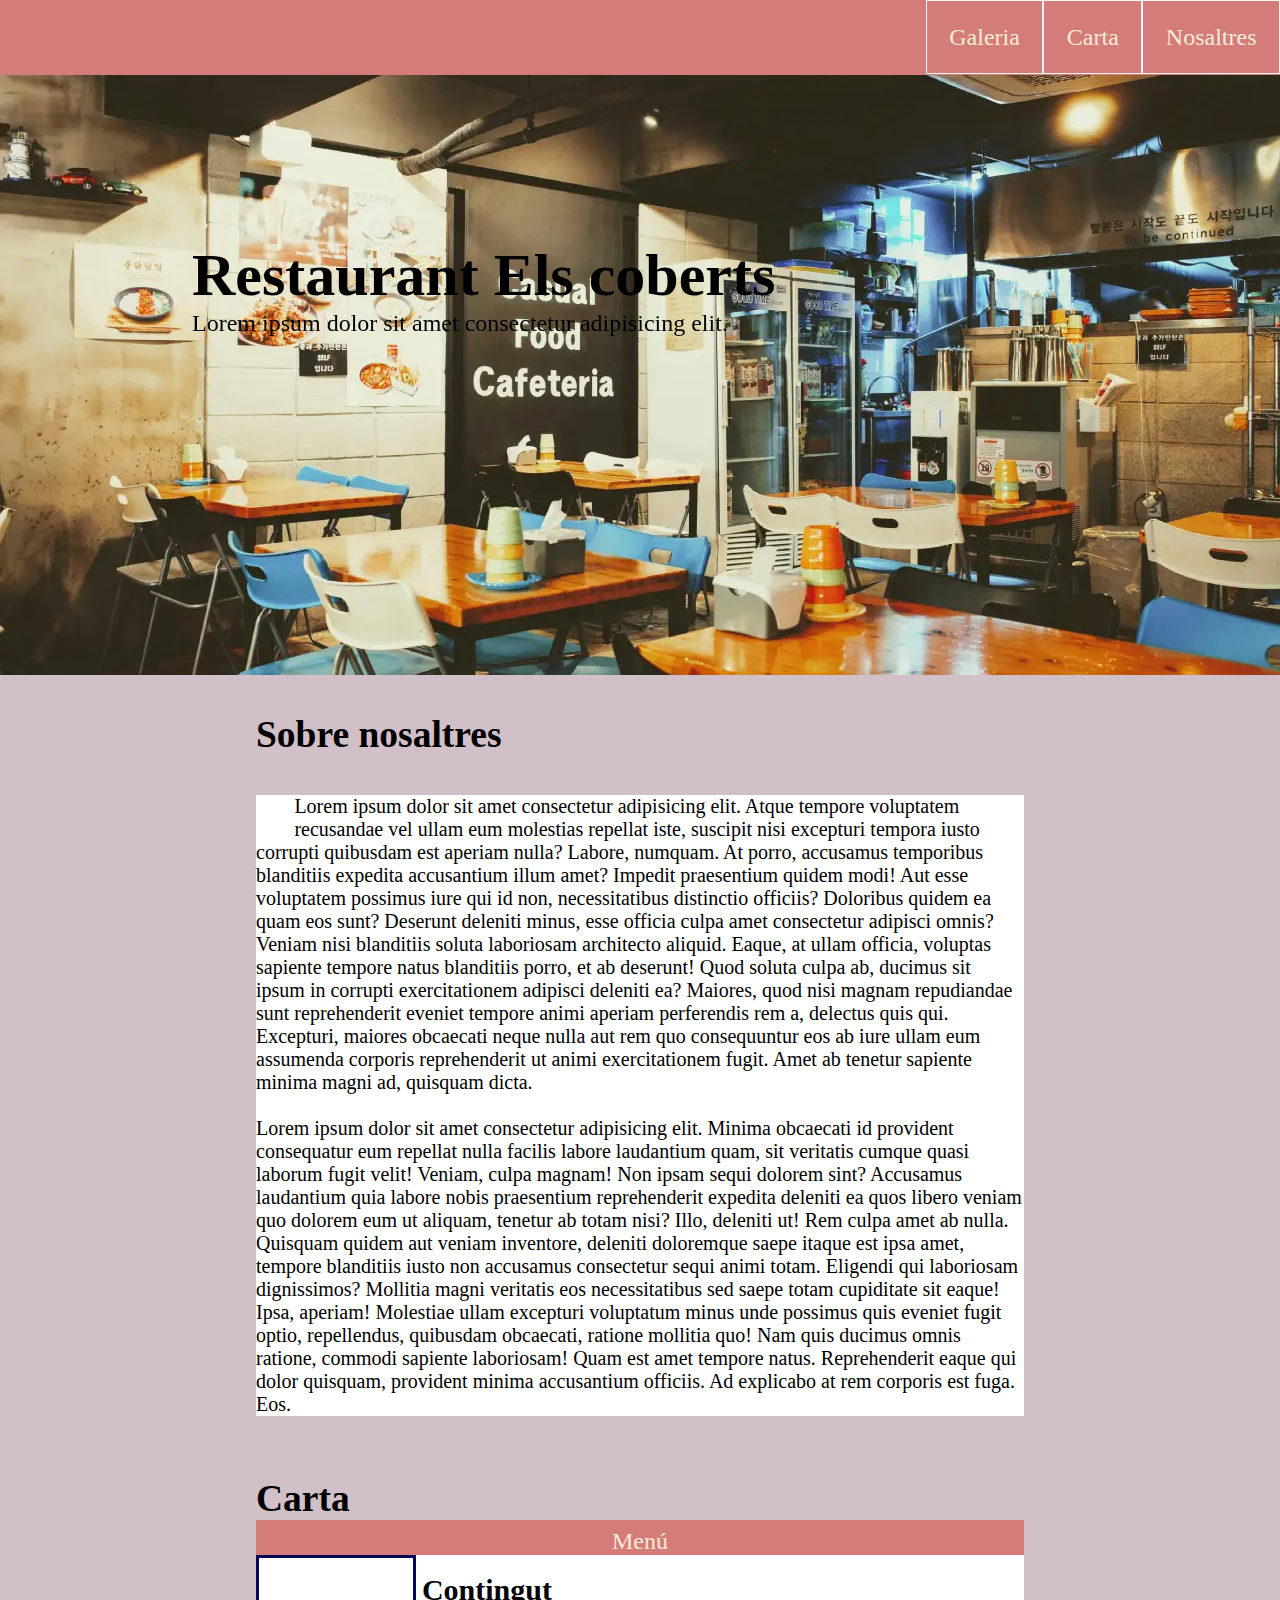
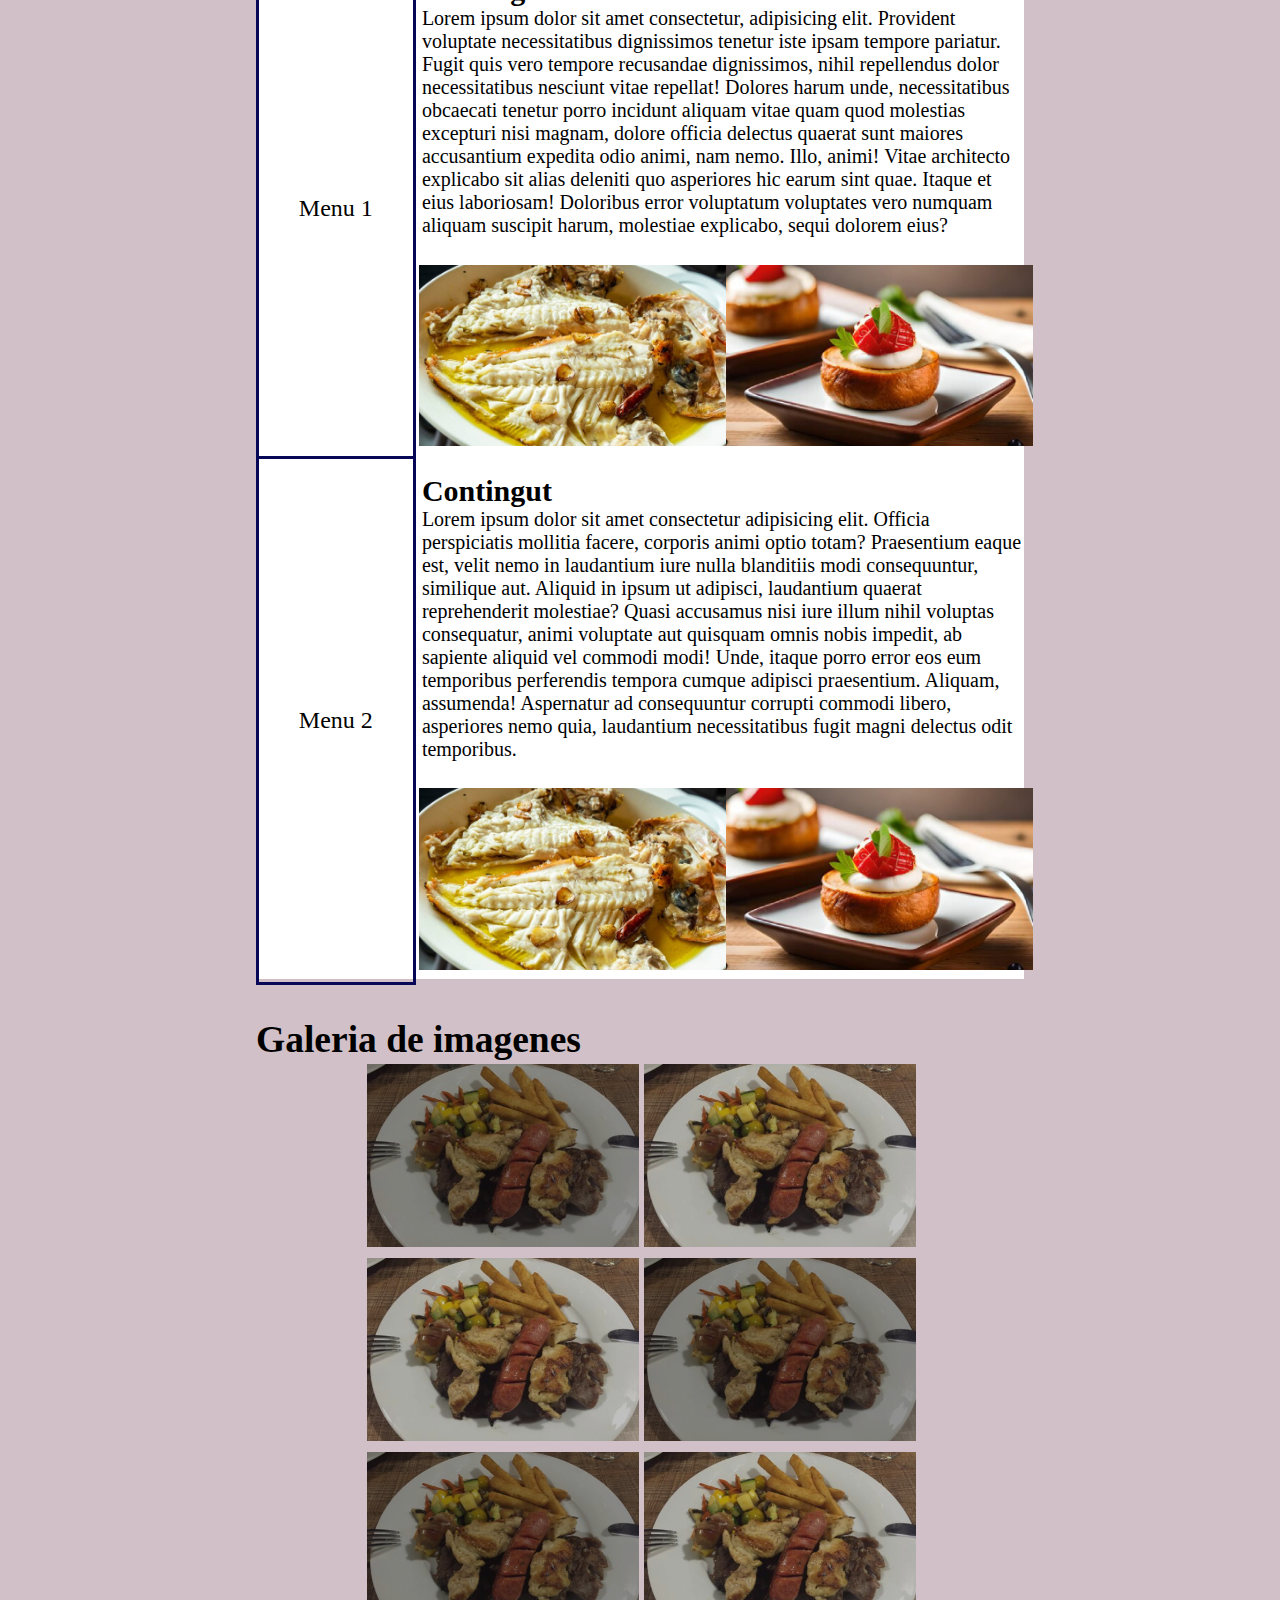
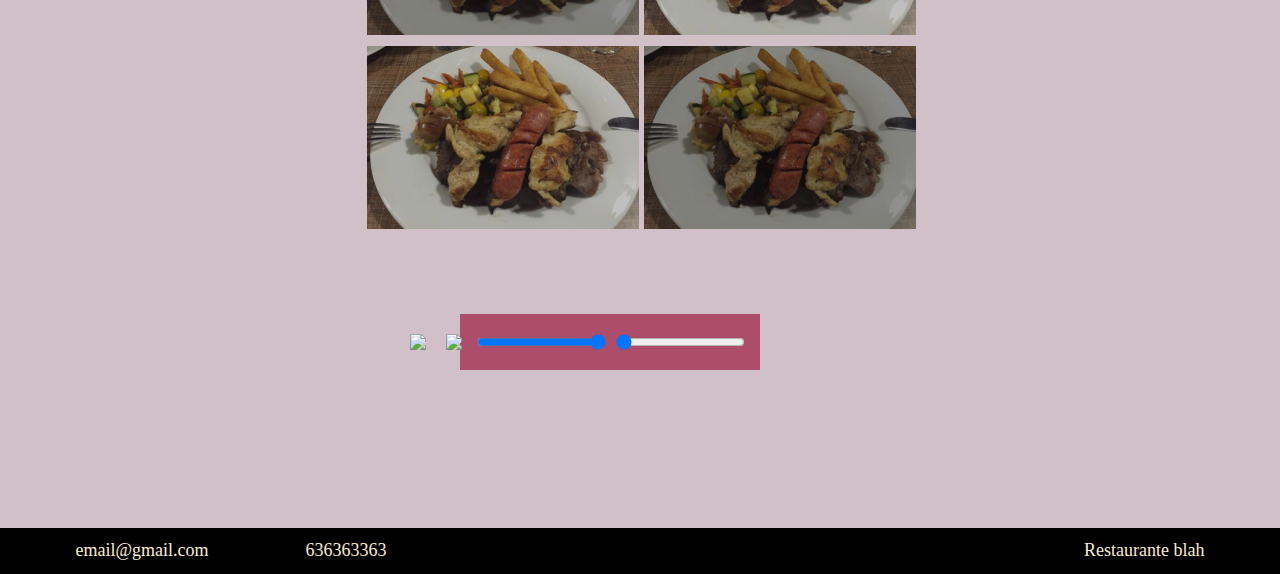
==== commit 15b42a78: "practica de videos" ====
--- a/Proyecto-restaurante/index.html
+++ b/Proyecto-restaurante/index.html
@@ -3,13 +3,18 @@
 <head>
     <meta charset="UTF-8">
     <meta name="viewport" content="width=device-width, initial-scale=1.0">
+    <link rel="icon" type="image/png" href="/imagenes/tenedor-y-cuchillo.png" sizes="16x16">
     <link rel="stylesheet" href="header.css">
     <link rel="stylesheet" href="cabezal.css">
     <link rel="stylesheet" href="sobreNosaltres.css">
     <link rel="stylesheet" href="carta.css">
     <link rel="stylesheet" href="galeria.css">
     <link rel="stylesheet" href="footer.css">
+    <link rel="stylesheet" href="videos.css">
+
     <title>Web Interficies</title>
+    <script src="https://ajax.googleapis.com/ajax/libs/jquery/3.7.1/jquery.min.js"></script>
+
 </head>
 
 
@@ -32,10 +37,10 @@
         </div>
     </div> 
     <div class="contenido">
-       
-     <div class="H"><h2>Sobre nosaltres</h2></div>
+       <div id="id="slide-click">
+     <div id="slide-click" class="H"><h2>Sobre nosaltres</h2></div>
         <!-- Contenedor sobre nosaltres  ********************** -->
-        <div class="sobre-container">
+        <div id="slide" class="sobre-container">
             <div class="imagen-izq"><img src="/imagenes/restaurante3.png" alt="" ></div>
             <p class="p1">Lorem ipsum dolor sit amet consectetur adipisicing elit. Atque tempore voluptatem recusandae vel ullam eum molestias repellat iste, suscipit nisi excepturi tempora iusto corrupti quibusdam est aperiam nulla? Labore, numquam.
             At porro, accusamus temporibus blanditiis expedita accusantium illum amet? Impedit praesentium quidem modi! Aut esse voluptatem possimus iure qui id non, necessitatibus distinctio officiis? Doloribus quidem ea quam eos sunt?
@@ -50,6 +55,7 @@
             Mollitia magni veritatis eos necessitatibus sed saepe totam cupiditate sit eaque! Ipsa, aperiam! Molestiae ullam excepturi voluptatum minus unde possimus quis eveniet fugit optio, repellendus, quibusdam obcaecati, ratione mollitia quo!
             Nam quis ducimus omnis ratione, commodi sapiente laboriosam! Quam est amet tempore natus. Reprehenderit eaque qui dolor quisquam, provident minima accusantium officiis. Ad explicabo at rem corporis est fuga. Eos.</p>
         </div>
+    </div>
         <div class="H"><h2>Carta</h2></div>
              <div class="carta-container">
                 <p class="item1">Menú</p>
@@ -88,7 +94,7 @@
                 </div>
           </div>
 
-            <div class="H"> <h2>Galeria de imagenes</h2></div>
+        <div class="H"> <h2>Galeria de imagenes</h2></div>
             <div class="galeria-container">
                 <div class="img-div"><img class="img-galeria" src="imagenes/plato2.jpg" alt=""></div>
                 <div class="img-div"><img class="img-galeria" src="imagenes/plato2.jpg" alt=""></div>
@@ -100,6 +106,22 @@
                 <div class="img-div"><img class="img-galeria" src="imagenes/plato2.jpg" alt=""></div>
             </div>
         </div>
+        <div class="vid">
+        <div class="video-container">
+            <video id="myVideo">
+                <source src="/videos/mp4.mp4" type="video/mp4">
+                Tu navegador no soporta la etiqueta de video.
+              </video>
+              <div id="customControls">
+                <!-- <button id="playPauseBtn">Play/Pause</button> -->
+                <!-- <button id="muteBtn">Mute</button> -->
+                <img class="vid-btn" id="playPauseBtn" src="/imagenes/boton-de-play.png">
+                <img class="vid-btn"  id="muteBtn" src="/imagenes/silencio.png">
+                <input type="range" id="volumeRange" min="0" max="1" step="0.1" value="1">
+                <input type="range" id="seekBar" min="0" value="0">
+            </div>
+        </div>
+    </div>
    
     </div>
   </div>
@@ -110,4 +132,54 @@
             <div class="footer-right">Restaurante blah </div>
     </footer>
 </body>
+<script> 
+    $(document).ready(function(){
+      $("#slide-click").click(function(){
+        $("#slide").slideToggle("slow");
+      });
+    });
+    
+
+    var video = document.getElementById("myVideo");
+    var playPauseBtn = document.getElementById("playPauseBtn");
+    var muteBtn = document.getElementById("muteBtn");
+    var volumeRange = document.getElementById("volumeRange");
+    var seekBar = document.getElementById("seekBar");
+
+playPauseBtn.addEventListener("click", function() {
+    if (video.paused) {
+        video.play();
+        playPauseBtn.textContent = "Pause";
+    } else {
+        video.pause();
+        playPauseBtn.textContent = "Play";
+    }
+});
+
+muteBtn.addEventListener("click", function() {
+    if (video.muted) {
+        video.muted = false;
+        muteBtn.textContent = "Mute";
+    } else {
+        video.muted = true;
+        muteBtn.textContent = "Unmute";
+    }
+});
+
+volumeRange.addEventListener("input", function() {
+    video.volume = volumeRange.value;
+});
+
+seekBar.addEventListener("input", function() {
+    var seekTo = video.duration * (seekBar.value / 100);
+    video.currentTime = seekTo;
+});
+
+video.addEventListener("timeupdate", function() {
+    var currentTime = video.currentTime;
+    var duration = video.duration;
+    var seekBarValue = (currentTime / duration) * 100;
+    seekBar.value = seekBarValue;
+});
+    </script>
 </html>--- a/Proyecto-restaurante/header.css
+++ b/Proyecto-restaurante/header.css
@@ -4,6 +4,8 @@
     font-size: 15px;
 }
 header {
+    z-index: 9999;
+
     background-color: #D47C79;
     font-size: xx-large;
     height: 5rem;
@@ -14,6 +16,8 @@
 }
 
 .div-head {
+    z-index: 9999;
+
     border: 1px solid whitesmoke;
     float: right;
     align-items: center ;   
--- a/Proyecto-restaurante/cabezal.css
+++ b/Proyecto-restaurante/cabezal.css
@@ -17,7 +17,7 @@
 
 .cabezal{
     margin-top: 1%;
-    color: antiquewhite;
+    /* color: rgb(253, 74, 14); */
     margin: 0%;
     margin-top: 0%;
     width: 100%;
@@ -26,11 +26,31 @@
     display: flex;
     justify-content: flex-start;
     align-items: flex-start;
-    background-image: url('imagenes/fondo.webp');
+    background-image: url('imagenes/Fondo3.webp');
     background-size:cover ;
     margin-bottom: 0%;
+    overflow: hidden;
 }
+@keyframes aparecerDesdeAbajo {
+    0% {
+      transform: translateY(300%);
+      color: orange;
+      background-color: burlywood;
+     
+    }
+    100% {
+      transform: translateY(0);
+      color: white;
+      background-color: rgb(240, 139, 8);
+
+
+    }
+  }
+
+  
 .p-cabezal{
+    position: relative; 
+    animation: aparecerDesdeAbajo 2s ease-out forwards; 
     margin-top: 13%;
     margin-left: 15%;
 }
--- a/Proyecto-restaurante/galeria.css
+++ b/Proyecto-restaurante/galeria.css
@@ -4,6 +4,7 @@
     justify-content: center;
     align-items: center;
     margin-bottom: 10%;
+    z-index: 9;
 }
 .galeria-container, .img-div:nth-child(1),
 .galeria-container, .img-div:nth-child(4),
@@ -15,13 +16,27 @@
     margin: 1%;
     width: 100%;
 }
-.galeria-container img:hover{
-    filter: brightness(0.5);
-    transform: scale(0.9);
-    border: 5px ridge rgb(142, 142, 237);
+
+@keyframes ejercicio {
+    rotate   0% {
+        transform: rotate(0deg) scale(1);
+        filter: grayscale(0);
+
+      }
+      100% {
+        transform: rotate(30deg) scale(1.5);
+        filter: grayscale(1);
+
+      }
+}
+.img-galeria:hover{
+    animation: ejercicio 2s;
+
 }
 .img-div{
-margin: 0.1%;
+ overflow: hidden;
+ margin: 0.1%;
+
 }
 
 @media(max-width: 800px){
--- a/Proyecto-restaurante/videos.css
+++ b/Proyecto-restaurante/videos.css
@@ -0,0 +1,65 @@
+/* 
+video{
+    width: 55%;
+}
+
+.video-container {
+    width:calc(100% - 4rem);
+    display: flex;
+    justify-content: center;
+    align-items: center;
+    padding: 2rem;
+    margin-bottom: 2rem;
+    position: relative;
+    z-index: 3;
+}
+
+    
+#customControls {
+    position: absolute;
+    bottom:50px;
+    left: 0;
+    width: 100%;
+    padding: 10px;
+    box-sizing: border-box;
+    z-index: 7;
+    display: flex;
+    justify-content: center;
+    align-items: center;
+
+} */
+
+#customControls button, #customControls input {
+    margin: 0 5px;
+}
+
+.video-container {
+    position: relative;
+    display: inline-block;
+}
+.vid{
+    display: flex;
+    justify-content: center;
+    align-items: center;
+    width: calc(100vw - 4rem);
+    margin-bottom: 4rem;
+}
+#customControls {
+    position: absolute;
+    top: 0;
+    right: 0;
+    width: 100%;
+    background-color: rgba(149, 13, 56, 0.642);
+    padding: 10px;
+    box-sizing: border-box;
+    display: flex;
+    justify-content: flex-end;
+}
+
+#customControls button, #customControls input {
+    margin: 0 5px;
+}
+
+.vid-btn{
+    margin: 10px
+}